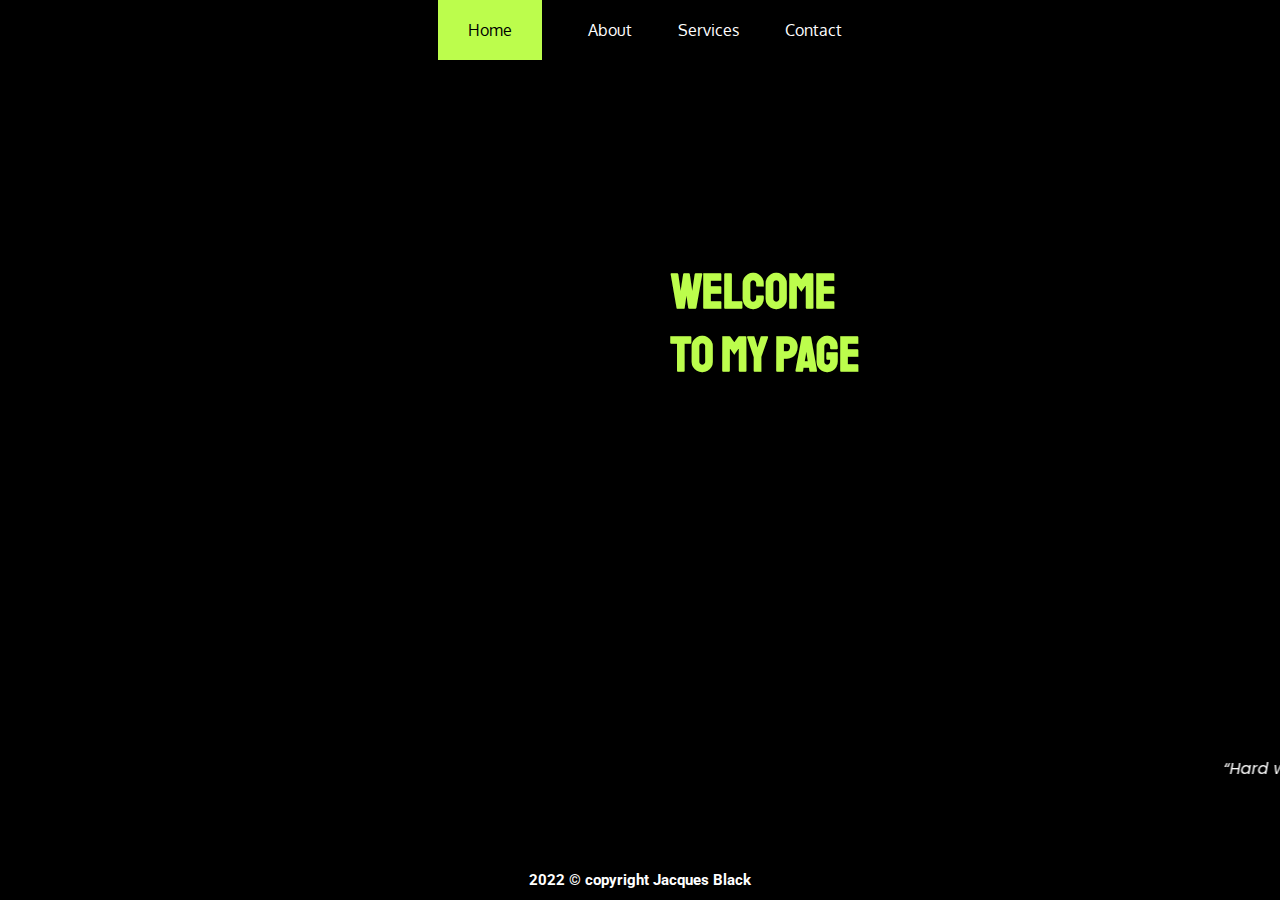
==== index.html @ b9cc9746 "Add files via upload" ====
<!DOCTYPE html>
<html lang="en" dir="ltr">

  <head>
    <meta charset="utf-8">
    <title>Jacques Black Web Page</title>
    <link rel="stylesheet" href="style.css">
    <link rel="stylesheet" href="https://cdnjs.cloudflare.com/ajax/libs/font-awesome/4.7.0/css/font-awesome.min.css">
  </head>

  <body>

    <header>


  <!--    <div class="img">
        <img src="https://549656-1764374-raikfcquaxqncofqfm.stackpathdns.com/wp-content/uploads/2020/01/photo-1569748130764-3fed0c102c59-1050x675.jpg" alt="">
      </div> -->

      <nav class="navbar">
        <ul>
          <li><a href="#"><span>Home</span></a></li>
          <li><a href="about.html">About</a></li>
        <li><a href="#">Services</a></li>
          <li><a href="#">Contact</a></li>

        </ul>

      </nav>

    </header>
    <div class='welcome'>


      <h1 class='fade-in'>Welcome<br id='left'> to my page</h1>


    </div>




    <div class='qoute'>
    <marquee>  <p> <q>Hard work compounds like interest, and the earlier you do it, the more time you have for the benefits to pay off.</q>

        Sam Altman </p> </marquee>

    </div>



    <footer>


      <h2>2022 &copy copyright Jacques Black </h2>
    </footer>


  </body>

  <script id='time' src="index.js" charset="utf-8"></script>


</html>
---- style.css ----
@import url('https://fonts.googleapis.com/css2?family=Oxygen:wght@700&display=swap');
@import url('https://fonts.googleapis.com/css2?family=Poppins:ital,wght@1,300;1,400&display=swap');
@import url('https://fonts.googleapis.com/css2?family=Roboto:wght@100&family=Ubuntu:wght@700&display=swap');
@import url('https://fonts.googleapis.com/css2?family=Roboto:wght@100&family=Staatliches&display=swap');

* {
  margin: 0;
  padding: 0;
  box-sizing: border-box;
}

body {

  background-color: black;
  /*  background-image: url('https://img.freepik.com/free-photo/abstract-luxury-gradient-blue-background-smooth-dark-blue-with-black-vignette-studio-banner_1258-56228.jpg?t=st=1655954250~exp=1655954850~hmac=bdcb6ddd64017ec8a5d6d5798813b57b1f93e3f8ef8747914e45916d2e0cf94f&w=826'); */
  background-repeat: no-repeat;
  background-size: cover;
  background-image: url('images/code.jpg');
  background-position: center;
}

.navbar {
  /* background-color: #6E6E6E; */
}

.navbar ul {
  display: flex;
  overflow: auto;
  text-align: center;
  justify-content: center;
  align-items: center;
}

.navbar li {
  float: left;
  list-style: none;
  margin: 20px 20px;
}

.navbar li a {
  padding: 3px 3px;
  text-decoration: none;
  color: white;
  font-family: 'Oxygen', sans-serif;
}

.navbar li a:hover {
  background-color: #BCFD4C;
  transition: ease-in 1s;
  padding: 30px;
  color: black;
}

.navbar li a span {
  background-color: #BCFD4C;
  padding: 30px;
  border-radius: 5%;
  color: black;
}

/*paragraph */
.para {
  position: absolute;
  display: flex;
  justify-content: center;
  align-items: center;
  margin-top: 0;
  padding: 50px;
}

/*
.para p {
  text-align: center;
  font-family: 'Roboto';
  font-weight: 500;
  font-size: 1.2rem;
  font-weight: 900;
  color: white;
  line-height: 25px;

} */
.qoute {
  position: relative;
  text-align: center;
  font-style: italic;
  font-weight: 400;
  font-family: 'Poppins', sans-serif;
  margin-top: 25%;
  color: white;
}


footer {
  position: absolute;
  width: 100%;
  color: #fff;
  line-height: 40px;
  font-size: 0.7em;
  text-align: center;
  bottom: 0;
}

footer h2 {
  font-family: 'Roboto';
  font-size: 15px;
  color: white;
}

.welcome {
  /*   background-color: #6E6E6E; */
  display: flex;
  justify-content: center;
  margin: 0;
  padding: 50px;

}

.welcome h1 {
  color: #BCFD4C;
  text-transform: none;
  font-family: 'Staatliches', cursive;
  margin-top: 150px;
  font-size: 50px;
  margin-left: 250px;
  text-shadow: 2px 3px 1px black;

}


.fade-in h1 #left{
  margin-left: 2000px;
}


/* Animation */
.fade-in {
	animation: fadeIn 5s;
  	opacity: 1;
}

@keyframes fadeIn {
  from {
  	opacity: 0;
  }
  to {
 	opacity: 2;
  }
}
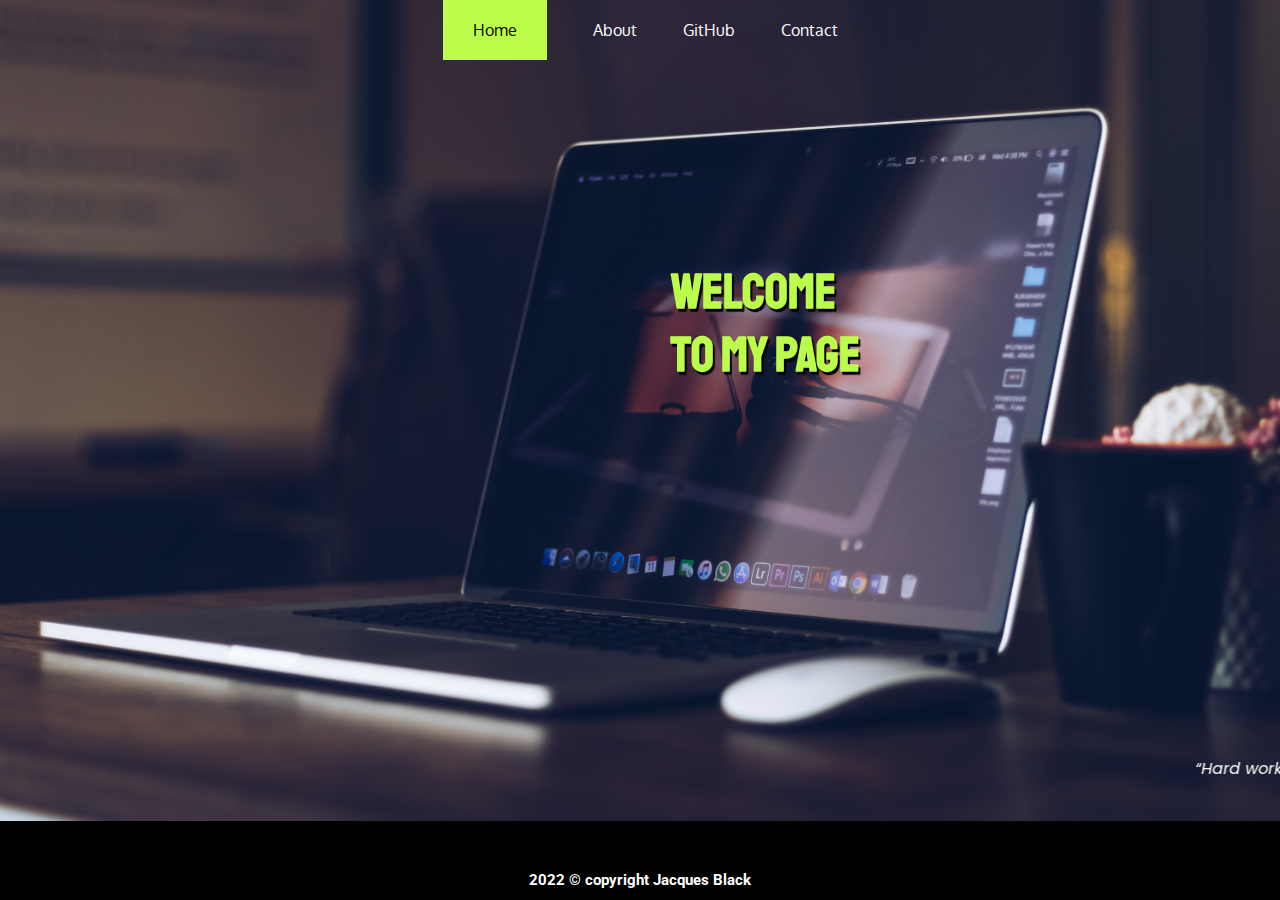
==== commit d92d607b: "Update index.html" ====
--- a/index.html
+++ b/index.html
@@ -21,7 +21,7 @@
         <ul>
           <li><a href="#"><span>Home</span></a></li>
           <li><a href="about.html">About</a></li>
-        <li><a href="#">Services</a></li>
+        <li><a href="https://github.com/ajacque/" target='_blank'>GitHub</a></li>
           <li><a href="#">Contact</a></li>
 
         </ul>
--- a/style.css
+++ b/style.css
@@ -15,7 +15,7 @@
   /*  background-image: url('https://img.freepik.com/free-photo/abstract-luxury-gradient-blue-background-smooth-dark-blue-with-black-vignette-studio-banner_1258-56228.jpg?t=st=1655954250~exp=1655954850~hmac=bdcb6ddd64017ec8a5d6d5798813b57b1f93e3f8ef8747914e45916d2e0cf94f&w=826'); */
   background-repeat: no-repeat;
   background-size: cover;
-  background-image: url('images/code.jpg');
+  background-image: url('code.jpg');
   background-position: center;
 }
 
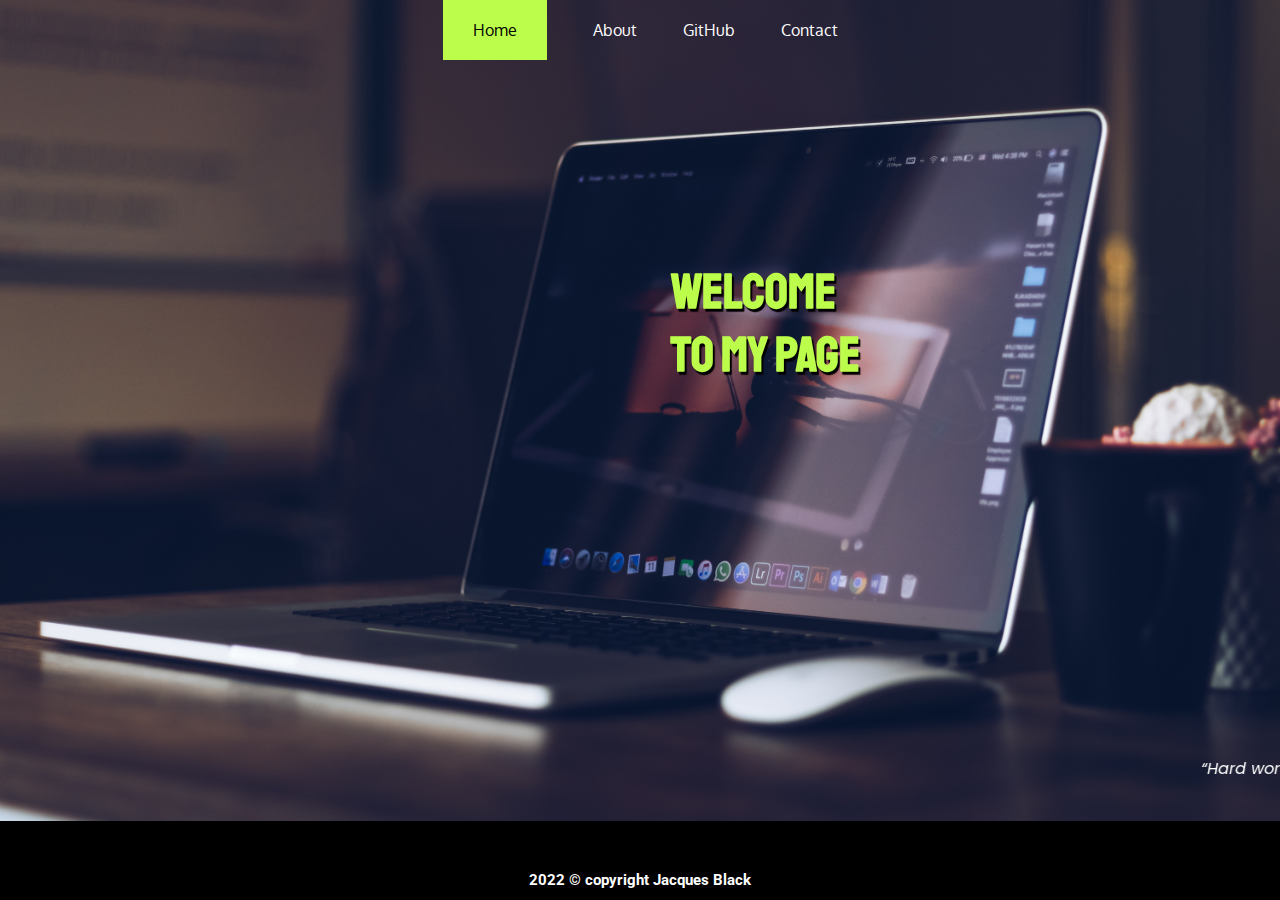
==== commit 5ad3a37d: "Update index.html" ====
--- a/index.html
+++ b/index.html
@@ -21,7 +21,7 @@
         <ul>
           <li><a href="#"><span>Home</span></a></li>
           <li><a href="about.html">About</a></li>
-        <li><a href="https://github.com/ajacque/" target='_blank'>GitHub</a></li>
+        <li><a href="https://github.com/ajacque/mypage" target='_blank'>GitHub</a></li>
           <li><a href="#">Contact</a></li>
 
         </ul>
